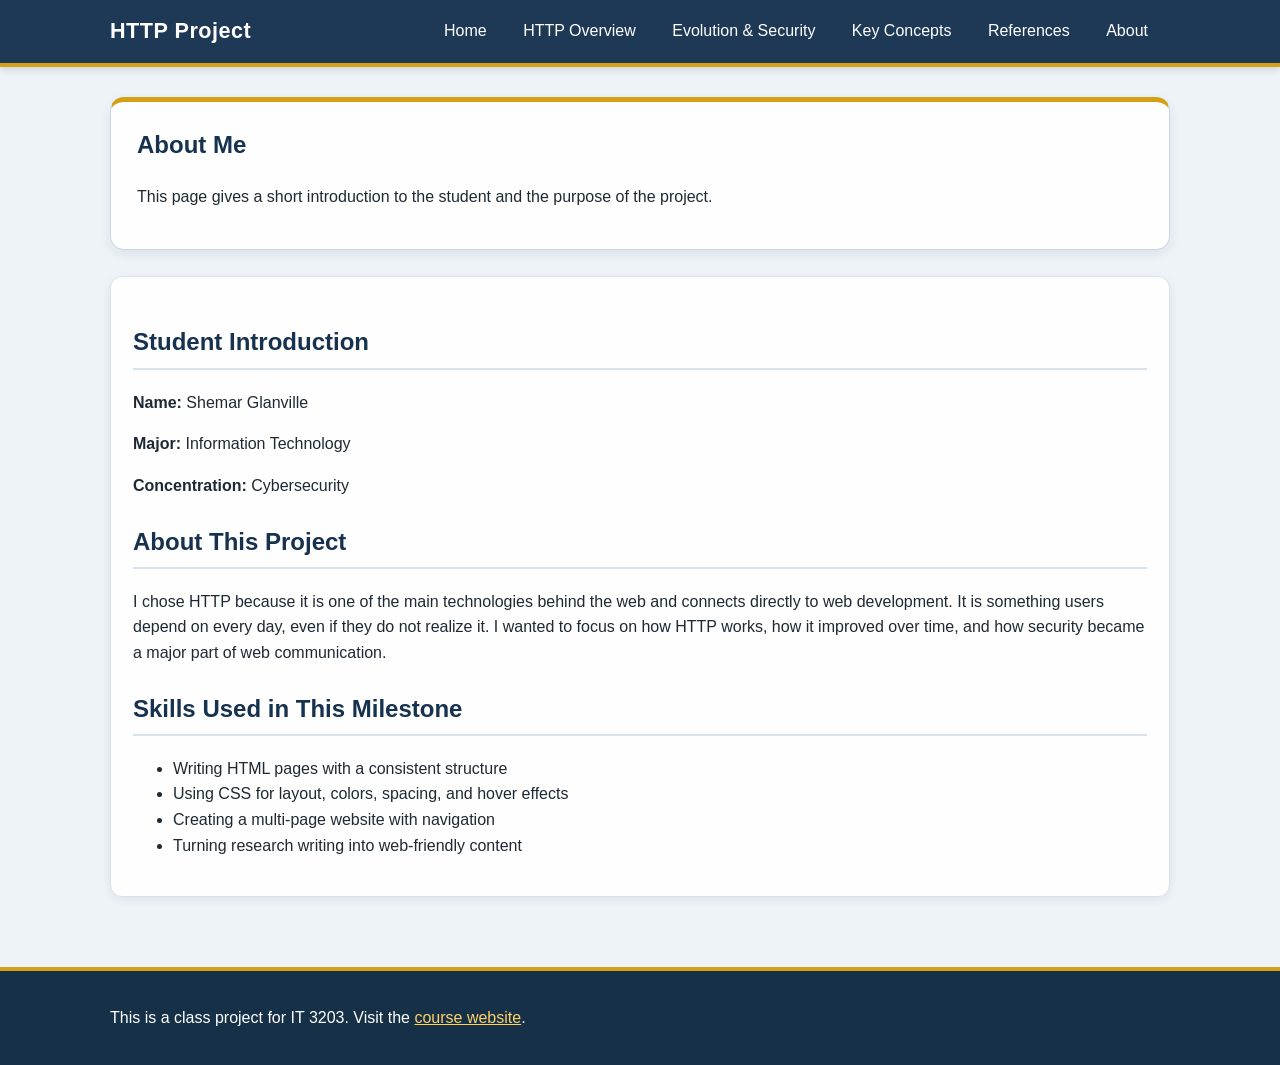
==== about.html @ 9debd1ec "Add files via upload" ====
<!DOCTYPE html>
<html lang="en">
<head>
  <meta charset="UTF-8">
  <meta name="viewport" content="width=device-width, initial-scale=1.0">
  <title>HTTP Project | About</title>
  <link rel="stylesheet" href="styles.css">
</head>
<body>
  <!-- Shared navigation -->
  <header class="site-header">
  <div class="nav-container">
    <div class="brand">HTTP Project</div>
    <nav class="main-nav">
      <a href="index.html">Home</a>
      <a href="http-overview.html">HTTP Overview</a>
      <a href="http-evolution-security.html">Evolution & Security</a>
      <a href="http-key-concepts.html">Key Concepts</a>
      <a href="references.html">References</a>
      <a href="about.html">About</a>
    </nav>
  </div>
</header>

  <main class="page-container">
    <section class="page-banner">
      <h1>About Me</h1>
      <p>
        This page gives a short introduction to the student and the purpose of the project.
      </p>
    </section>

    <section class="card">
      <h2>Student Introduction</h2>
      <p><strong>Name:</strong> Shemar Glanville</p>
      <p><strong>Major:</strong> Information Technology</p>
      <p><strong>Concentration:</strong> Cybersecurity</p>

      <h2>About This Project</h2>
      <p>
        I chose HTTP because it is one of the main technologies behind the web and connects directly to web development.
        It is something users depend on every day, even if they do not realize it. I wanted to focus on how HTTP works,
        how it improved over time, and how security became a major part of web communication.
      </p>

      <h2>Skills Used in This Milestone</h2>
      <ul>
        <li>Writing HTML pages with a consistent structure</li>
        <li>Using CSS for layout, colors, spacing, and hover effects</li>
        <li>Creating a multi-page website with navigation</li>
        <li>Turning research writing into web-friendly content</li>
      </ul>
    </section>
  </main>

  <footer class="site-footer">
  <div class="footer-container">
    <p>This is a class project for IT 3203. Visit the
      <a href="https://ksuweb.github.io/IT3203/" target="_blank">course website</a>.
    </p>
  </div>
</footer>
</body>
</html>
---- styles.css ----
/* 
  Shemar Glanville
  IT 3203 - Project Milestone 1
  Shared stylesheet for the whole website.
  I kept the design simple but added a little more style so it looks cleaner and more polished.
*/

* {
  box-sizing: border-box;
}

body {
  margin: 0;
  font-family: Arial, Helvetica, sans-serif;
  line-height: 1.6;
  color: #1f2933;
  background-color: #eef3f8;
  background-image:
    linear-gradient(rgba(238, 243, 248, 0.92), rgba(238, 243, 248, 0.92)),
    url("https://images.unsplash.com/photo-1516321318423-f06f85e504b3?auto=format&fit=crop&w=1600&q=80");
  background-size: cover;
  background-attachment: fixed;
  background-position: center;
}

/* Header and navigation */
.site-header {
  background: rgba(22, 50, 79, 0.96);
  color: white;
  border-bottom: 4px solid #d4a017;
  box-shadow: 0 2px 8px rgba(0, 0, 0, 0.15);
}

.nav-container {
  max-width: 1100px;
  margin: 0 auto;
  padding: 14px 20px;
  display: flex;
  justify-content: space-between;
  align-items: center;
  gap: 20px;
  flex-wrap: wrap;
}

.brand {
  font-size: 1.35rem;
  font-weight: bold;
  letter-spacing: 0.5px;
}

.main-nav a {
  color: white;
  text-decoration: none;
  margin-right: 12px;
  padding: 8px 10px;
  border-radius: 6px;
  transition: background-color 0.2s ease, color 0.2s ease;
}

.main-nav a:hover {
  background-color: #d4a017;
  color: #102a43;
}

/* Main layout */
.page-container {
  max-width: 1100px;
  margin: 0 auto;
  padding: 30px 20px 40px;
}

/* Decorative top section */
#hero,
.page-banner {
  background: rgba(255, 255, 255, 0.92);
  border: 1px solid #c7d7e6;
  border-top: 5px solid #d4a017;
  border-radius: 14px;
  padding: 24px 26px;
  margin-bottom: 26px;
  box-shadow: 0 4px 12px rgba(15, 23, 42, 0.08);
}

#hero h1,
.page-banner h1 {
  margin-top: 0;
}

/* Simple section line */
h2 {
  color: #16324f;
  border-bottom: 2px solid #d9e2ec;
  padding-bottom: 6px;
  margin-top: 24px;
}

h1, h3 {
  color: #16324f;
}

.grid-layout {
  display: grid;
  grid-template-columns: 2fr 1fr;
  gap: 24px;
  margin-bottom: 28px;
}

.card {
  background: rgba(255, 255, 255, 0.94);
  border: 1px solid #d9e2ec;
  border-radius: 12px;
  padding: 22px;
  box-shadow: 0 3px 10px rgba(15, 23, 42, 0.07);
}

.feature-row {
  display: flex;
  gap: 18px;
  flex-wrap: wrap;
  margin-top: 18px;
}

.feature-box {
  flex: 1 1 220px;
  background: rgba(255, 255, 255, 0.94);
  border: 1px solid #d9e2ec;
  border-left: 5px solid #d4a017;
  border-radius: 10px;
  padding: 16px;
  box-shadow: 0 3px 10px rgba(15, 23, 42, 0.05);
}

.info-image {
  width: 100%;
  max-width: 700px;
  height: auto;
  display: block;
  margin: 18px auto;
  border: 1px solid #bcccdc;
  border-radius: 10px;
  background-color: white;
  padding: 8px;
}

table {
  width: 100%;
  border-collapse: collapse;
  margin-top: 18px;
  background-color: rgba(255, 255, 255, 0.96);
}

th, td {
  border: 1px solid #bcccdc;
  padding: 12px;
  text-align: left;
  vertical-align: top;
}

th {
  background-color: #d9e2ec;
}

.tip-box {
  background-color: #fff8e1;
  border: 1px solid #f0d98a;
  border-left: 5px solid #d4a017;
  border-radius: 10px;
  padding: 16px;
  margin-top: 20px;
}

a {
  color: #0b5cab;
}

a:hover {
  text-decoration: underline;
}

.site-footer {
  background-color: rgba(16, 42, 67, 0.97);
  color: white;
  margin-top: 30px;
  border-top: 4px solid #d4a017;
}

.footer-container {
  max-width: 1100px;
  margin: 0 auto;
  padding: 18px 20px;
}

.site-footer a {
  color: #ffd166;
}

@media (max-width: 800px) {
  .grid-layout {
    grid-template-columns: 1fr;
  }

  .nav-container {
    flex-direction: column;
    align-items: flex-start;
  }

  .main-nav a {
    display: inline-block;
    margin-bottom: 8px;
  }

  body {
    background-attachment: scroll;
  }
}
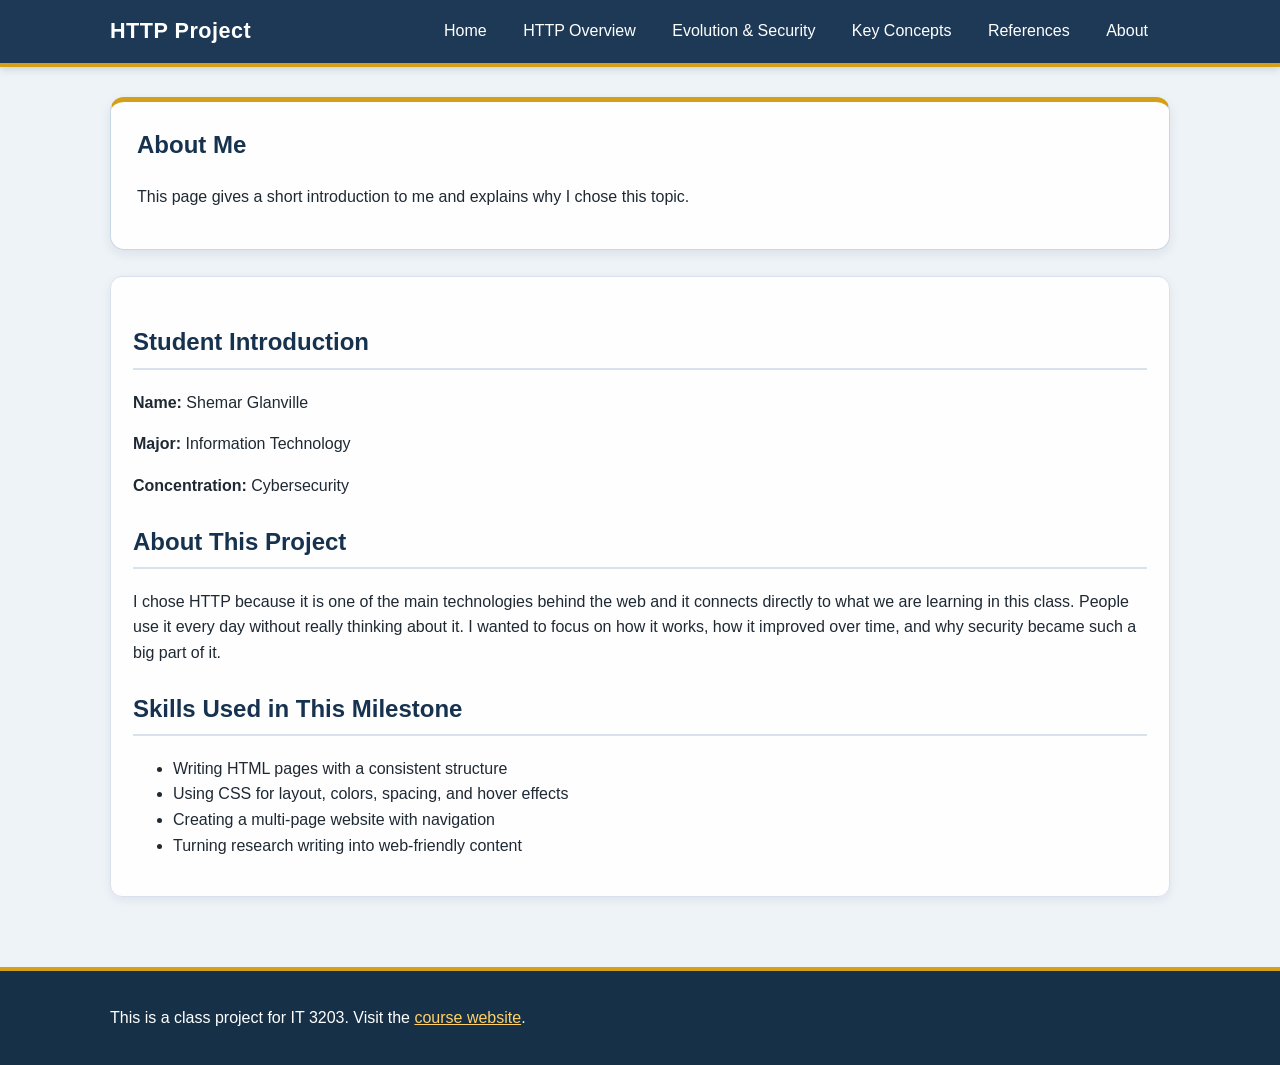
==== commit 7527abb8: "Add files via upload" ====
--- a/about.html
+++ b/about.html
@@ -7,7 +7,7 @@
   <link rel="stylesheet" href="styles.css">
 </head>
 <body>
-  <!-- Shared navigation -->
+  <!-- navigation -->
   <header class="site-header">
   <div class="nav-container">
     <div class="brand">HTTP Project</div>
@@ -26,7 +26,7 @@
     <section class="page-banner">
       <h1>About Me</h1>
       <p>
-        This page gives a short introduction to the student and the purpose of the project.
+        This page gives a short introduction to me and explains why I chose this topic.
       </p>
     </section>
 
@@ -38,9 +38,7 @@
 
       <h2>About This Project</h2>
       <p>
-        I chose HTTP because it is one of the main technologies behind the web and connects directly to web development.
-        It is something users depend on every day, even if they do not realize it. I wanted to focus on how HTTP works,
-        how it improved over time, and how security became a major part of web communication.
+        I chose HTTP because it is one of the main technologies behind the web and it connects directly to what we are learning in this class. People use it every day without really thinking about it. I wanted to focus on how it works, how it improved over time, and why security became such a big part of it.
       </p>
 
       <h2>Skills Used in This Milestone</h2>
--- a/styles.css
+++ b/styles.css
@@ -1,9 +1,6 @@
-/* 
-  Shemar Glanville
-  IT 3203 - Project Milestone 1
-  Shared stylesheet for the whole website.
-  I kept the design simple but added a little more style so it looks cleaner and more polished.
-*/
+/* Shemar Glanville
+   IT 3203 Project Milestone 1
+   Main stylesheet for all pages */
 
 * {
   box-sizing: border-box;
@@ -23,7 +20,7 @@
   background-position: center;
 }
 
-/* Header and navigation */
+/* top header */
 .site-header {
   background: rgba(22, 50, 79, 0.96);
   color: white;
@@ -62,14 +59,14 @@
   color: #102a43;
 }
 
-/* Main layout */
+/* page width */
 .page-container {
   max-width: 1100px;
   margin: 0 auto;
   padding: 30px 20px 40px;
 }
 
-/* Decorative top section */
+/* intro sections */
 #hero,
 .page-banner {
   background: rgba(255, 255, 255, 0.92);
@@ -86,7 +83,6 @@
   margin-top: 0;
 }
 
-/* Simple section line */
 h2 {
   color: #16324f;
   border-bottom: 2px solid #d9e2ec;
@@ -98,6 +94,7 @@
   color: #16324f;
 }
 
+/* grid section */
 .grid-layout {
   display: grid;
   grid-template-columns: 2fr 1fr;
@@ -113,6 +110,7 @@
   box-shadow: 0 3px 10px rgba(15, 23, 42, 0.07);
 }
 
+/* flex boxes on home page */
 .feature-row {
   display: flex;
   gap: 18px;
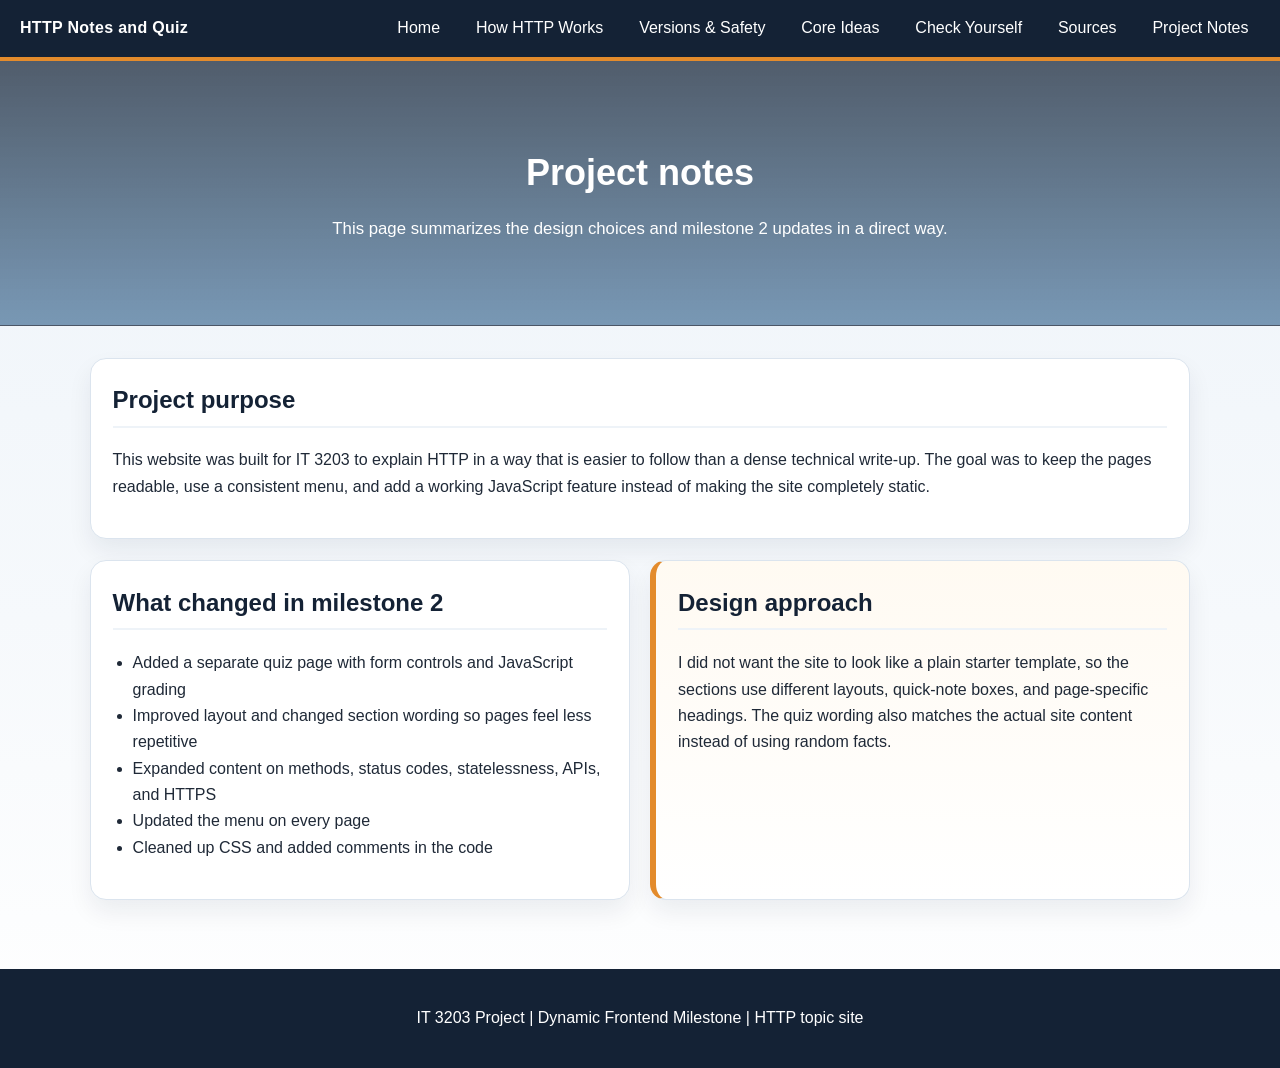
==== commit c42009b7: "Add files via upload" ====
--- a/about.html
+++ b/about.html
@@ -3,60 +3,64 @@
 <head>
   <meta charset="UTF-8">
   <meta name="viewport" content="width=device-width, initial-scale=1.0">
-  <title>HTTP Project | About</title>
+  <title>Project Notes</title>
   <link rel="stylesheet" href="styles.css">
 </head>
 <body>
-  <!-- navigation -->
-  <header class="site-header">
-  <div class="nav-container">
-    <div class="brand">HTTP Project</div>
-    <nav class="main-nav">
-      <a href="index.html">Home</a>
-      <a href="http-overview.html">HTTP Overview</a>
-      <a href="http-evolution-security.html">Evolution & Security</a>
-      <a href="http-key-concepts.html">Key Concepts</a>
-      <a href="references.html">References</a>
-      <a href="about.html">About</a>
-    </nav>
-  </div>
-</header>
+  <nav class="site-nav">
+    <div class="nav-brand">HTTP Notes and Quiz</div>
+    <button class="nav-toggle" aria-label="Open menu" onclick="document.querySelector('.nav-links').classList.toggle('show')">☰</button>
+    <ul class="nav-links">
+      <li><a href="index.html">Home</a></li>
+      <li><a href="http-overview.html">How HTTP Works</a></li>
+      <li><a href="http-evolution-security.html">Versions & Safety</a></li>
+      <li><a href="http-key-concepts.html">Core Ideas</a></li>
+      <li><a href="quiz.html">Check Yourself</a></li>
+      <li><a href="resources.html">Sources</a></li>
+      <li><a href="about.html">Project Notes</a></li>
+    </ul>
+  </nav>
 
-  <main class="page-container">
-    <section class="page-banner">
-      <h1>About Me</h1>
+  <header class="hero hero-about">
+    <div class="hero-overlay">
+      <h1>Project notes</h1>
+      <p>This page summarizes the design choices and milestone 2 updates in a direct way.</p>
+    </div>
+  </header>
+
+  <main class="page-wrapper">
+    <section class="content-card">
+      <h2>Project purpose</h2>
       <p>
-        This page gives a short introduction to me and explains why I chose this topic.
+        This website was built for IT 3203 to explain HTTP in a way that is easier to follow than a dense technical write-up.
+        The goal was to keep the pages readable, use a consistent menu, and add a working JavaScript feature instead of making the site completely static.
       </p>
     </section>
 
-    <section class="card">
-      <h2>Student Introduction</h2>
-      <p><strong>Name:</strong> Shemar Glanville</p>
-      <p><strong>Major:</strong> Information Technology</p>
-      <p><strong>Concentration:</strong> Cybersecurity</p>
+    <section class="grid-two">
+      <article class="content-card">
+        <h2>What changed in milestone 2</h2>
+        <ul class="feature-list">
+          <li>Added a separate quiz page with form controls and JavaScript grading</li>
+          <li>Improved layout and changed section wording so pages feel less repetitive</li>
+          <li>Expanded content on methods, status codes, statelessness, APIs, and HTTPS</li>
+          <li>Updated the menu on every page</li>
+          <li>Cleaned up CSS and added comments in the code</li>
+        </ul>
+      </article>
 
-      <h2>About This Project</h2>
-      <p>
-        I chose HTTP because it is one of the main technologies behind the web and it connects directly to what we are learning in this class. People use it every day without really thinking about it. I wanted to focus on how it works, how it improved over time, and why security became such a big part of it.
-      </p>
-
-      <h2>Skills Used in This Milestone</h2>
-      <ul>
-        <li>Writing HTML pages with a consistent structure</li>
-        <li>Using CSS for layout, colors, spacing, and hover effects</li>
-        <li>Creating a multi-page website with navigation</li>
-        <li>Turning research writing into web-friendly content</li>
-      </ul>
+      <article class="content-card accent-card">
+        <h2>Design approach</h2>
+        <p>
+          I did not want the site to look like a plain starter template, so the sections use different layouts, quick-note boxes, and page-specific headings.
+          The quiz wording also matches the actual site content instead of using random facts.
+        </p>
+      </article>
     </section>
   </main>
 
   <footer class="site-footer">
-  <div class="footer-container">
-    <p>This is a class project for IT 3203. Visit the
-      <a href="https://ksuweb.github.io/IT3203/" target="_blank">course website</a>.
-    </p>
-  </div>
-</footer>
+    <p>IT 3203 Project | Dynamic Frontend Milestone | HTTP topic site</p>
+  </footer>
 </body>
 </html>
--- a/styles.css
+++ b/styles.css
@@ -1,7 +1,4 @@
-/* Shemar Glanville
-   IT 3203 Project Milestone 1
-   Main stylesheet for all pages */
-
+/* Shared reset */
 * {
   box-sizing: border-box;
 }
@@ -9,205 +6,374 @@
 body {
   margin: 0;
   font-family: Arial, Helvetica, sans-serif;
-  line-height: 1.6;
-  color: #1f2933;
-  background-color: #eef3f8;
-  background-image:
-    linear-gradient(rgba(238, 243, 248, 0.92), rgba(238, 243, 248, 0.92)),
-    url("https://images.unsplash.com/photo-1516321318423-f06f85e504b3?auto=format&fit=crop&w=1600&q=80");
-  background-size: cover;
-  background-attachment: fixed;
-  background-position: center;
-}
-
-/* top header */
-.site-header {
-  background: rgba(22, 50, 79, 0.96);
-  color: white;
-  border-bottom: 4px solid #d4a017;
-  box-shadow: 0 2px 8px rgba(0, 0, 0, 0.15);
-}
-
-.nav-container {
-  max-width: 1100px;
+  line-height: 1.65;
+  color: #1f2937;
+  background: linear-gradient(180deg, #edf3f9 0%, #f6f9fc 58%, #ffffff 100%);
+}
+
+/* Main navigation */
+.site-nav {
+  position: sticky;
+  top: 0;
+  z-index: 1000;
+  background: #142235;
+  color: white;
+  display: flex;
+  align-items: center;
+  justify-content: space-between;
+  padding: 0.95rem 1.25rem;
+  border-bottom: 4px solid #e38b2c;
+}
+
+.nav-brand {
+  font-weight: 700;
+  letter-spacing: 0.3px;
+}
+
+.nav-links {
+  display: flex;
+  list-style: none;
+  gap: 0.8rem;
+  margin: 0;
+  padding: 0;
+}
+
+.nav-links a {
+  color: white;
+  text-decoration: none;
+  padding: 0.45rem 0.72rem;
+  border-radius: 6px;
+  transition: background-color 0.2s ease, transform 0.2s ease;
+}
+
+.nav-links a:hover {
+  background-color: rgba(255, 255, 255, 0.12);
+  transform: translateY(-1px);
+}
+
+.nav-toggle {
+  display: none;
+  background: transparent;
+  color: white;
+  border: none;
+  font-size: 1.2rem;
+  cursor: pointer;
+}
+
+/* Hero sections */
+.hero {
+  min-height: 265px;
+  display: flex;
+  align-items: center;
+  justify-content: center;
+  text-align: center;
+  padding: 2rem 1rem;
+  border-bottom: 1px solid rgba(20, 34, 53, 0.1);
+}
+
+.hero-home {
+  background: linear-gradient(rgba(20, 34, 53, 0.72), rgba(27, 76, 122, 0.64)), radial-gradient(circle at top left, rgba(255,255,255,0.18), transparent 35%);
+}
+
+.hero-overview,
+.hero-security,
+.hero-concepts,
+.hero-quiz,
+.hero-resources,
+.hero-about {
+  background: linear-gradient(rgba(20, 34, 53, 0.72), rgba(46, 94, 138, 0.62));
+}
+
+.hero-overlay {
+  max-width: 820px;
+  color: white;
+}
+
+.eyebrow {
+  margin: 0 0 0.6rem;
+  text-transform: uppercase;
+  letter-spacing: 1.5px;
+  font-size: 0.78rem;
+  opacity: 0.9;
+}
+
+.hero h1 {
+  margin: 0 0 0.75rem;
+  font-size: 2.25rem;
+}
+
+.hero p {
   margin: 0 auto;
-  padding: 14px 20px;
-  display: flex;
-  justify-content: space-between;
-  align-items: center;
-  gap: 20px;
-  flex-wrap: wrap;
-}
-
-.brand {
-  font-size: 1.35rem;
-  font-weight: bold;
-  letter-spacing: 0.5px;
-}
-
-.main-nav a {
-  color: white;
+  max-width: 720px;
+  font-size: 1.05rem;
+}
+
+/* Content layout */
+.page-wrapper {
+  width: min(1100px, 92%);
+  margin: 2rem auto 3rem;
+}
+
+.content-card {
+  background: white;
+  border-radius: 16px;
+  padding: 1.35rem;
+  margin-bottom: 1.35rem;
+  box-shadow: 0 12px 25px rgba(20, 34, 53, 0.07);
+  border: 1px solid #dbe4ee;
+}
+
+.content-card h2,
+.content-card h3 {
+  color: #142235;
+}
+
+.content-card h2 {
+  margin-top: 0;
+  padding-bottom: 0.35rem;
+  border-bottom: 2px solid #eef3f8;
+}
+
+.intro-card {
+  border-left: 6px solid #e38b2c;
+}
+
+.accent-card {
+  background: linear-gradient(180deg, #fffaf2 0%, #ffffff 100%);
+  border-left: 6px solid #e38b2c;
+}
+
+.notes-card {
+  border-left: 6px solid #406882;
+}
+
+.grid-two {
+  display: grid;
+  grid-template-columns: repeat(2, minmax(0, 1fr));
+  gap: 1.3rem;
+}
+
+.uneven-grid {
+  align-items: stretch;
+}
+
+.feature-list,
+.resource-list,
+.number-list {
+  padding-left: 1.25rem;
+}
+
+.compact-list li {
+  margin-bottom: 0.3rem;
+}
+
+.stacked-points {
+  display: grid;
+  grid-template-columns: repeat(3, minmax(0, 1fr));
+  gap: 1rem;
+}
+
+.stacked-points div {
+  background: #f8fbfd;
+  border: 1px solid #e4ebf2;
+  border-radius: 12px;
+  padding: 0.95rem;
+}
+
+.mini-note {
+  margin: 1rem 0;
+  padding: 0.9rem 1rem;
+  border-radius: 12px;
+  background: #f2f7fb;
+  border-left: 4px solid #406882;
+}
+
+.split-card {
+  display: grid;
+  grid-template-columns: repeat(2, minmax(0, 1fr));
+  gap: 1rem;
+}
+
+.button-link,
+.primary-btn,
+.secondary-btn {
+  display: inline-block;
+  border: none;
+  border-radius: 10px;
+  padding: 0.82rem 1.08rem;
   text-decoration: none;
-  margin-right: 12px;
-  padding: 8px 10px;
-  border-radius: 6px;
-  transition: background-color 0.2s ease, color 0.2s ease;
-}
-
-.main-nav a:hover {
-  background-color: #d4a017;
-  color: #102a43;
-}
-
-/* page width */
-.page-container {
-  max-width: 1100px;
-  margin: 0 auto;
-  padding: 30px 20px 40px;
-}
-
-/* intro sections */
-#hero,
-.page-banner {
-  background: rgba(255, 255, 255, 0.92);
-  border: 1px solid #c7d7e6;
-  border-top: 5px solid #d4a017;
-  border-radius: 14px;
-  padding: 24px 26px;
-  margin-bottom: 26px;
-  box-shadow: 0 4px 12px rgba(15, 23, 42, 0.08);
-}
-
-#hero h1,
-.page-banner h1 {
-  margin-top: 0;
-}
-
-h2 {
-  color: #16324f;
-  border-bottom: 2px solid #d9e2ec;
-  padding-bottom: 6px;
-  margin-top: 24px;
-}
-
-h1, h3 {
-  color: #16324f;
-}
-
-/* grid section */
-.grid-layout {
-  display: grid;
-  grid-template-columns: 2fr 1fr;
-  gap: 24px;
-  margin-bottom: 28px;
-}
-
-.card {
-  background: rgba(255, 255, 255, 0.94);
-  border: 1px solid #d9e2ec;
-  border-radius: 12px;
-  padding: 22px;
-  box-shadow: 0 3px 10px rgba(15, 23, 42, 0.07);
-}
-
-/* flex boxes on home page */
-.feature-row {
-  display: flex;
-  gap: 18px;
-  flex-wrap: wrap;
-  margin-top: 18px;
-}
-
-.feature-box {
-  flex: 1 1 220px;
-  background: rgba(255, 255, 255, 0.94);
-  border: 1px solid #d9e2ec;
-  border-left: 5px solid #d4a017;
-  border-radius: 10px;
-  padding: 16px;
-  box-shadow: 0 3px 10px rgba(15, 23, 42, 0.05);
-}
-
-.info-image {
-  width: 100%;
-  max-width: 700px;
-  height: auto;
-  display: block;
-  margin: 18px auto;
-  border: 1px solid #bcccdc;
-  border-radius: 10px;
-  background-color: white;
-  padding: 8px;
-}
-
-table {
+  font-size: 1rem;
+  cursor: pointer;
+}
+
+.button-link,
+.primary-btn {
+  background: #204f7c;
+  color: white;
+}
+
+.secondary-btn {
+  background: #eceff3;
+  color: #142235;
+}
+
+.button-link:hover,
+.primary-btn:hover {
+  background: #173d60;
+}
+
+.secondary-btn:hover {
+  background: #dde3ea;
+}
+
+.styled-table {
   width: 100%;
   border-collapse: collapse;
-  margin-top: 18px;
-  background-color: rgba(255, 255, 255, 0.96);
-}
-
-th, td {
-  border: 1px solid #bcccdc;
-  padding: 12px;
+  margin-top: 0.8rem;
+}
+
+.styled-table th,
+.styled-table td {
+  border: 1px solid #d5dee8;
+  padding: 0.78rem;
   text-align: left;
-  vertical-align: top;
-}
-
-th {
-  background-color: #d9e2ec;
-}
-
-.tip-box {
-  background-color: #fff8e1;
-  border: 1px solid #f0d98a;
-  border-left: 5px solid #d4a017;
+}
+
+.styled-table th {
+  background: #eef4f9;
+}
+
+/* Quiz styles */
+.quiz-form {
+  margin-top: 1rem;
+}
+
+.question-block {
+  border: 1px solid #dbe4ee;
+  border-radius: 14px;
+  padding: 1rem;
+  margin-bottom: 1rem;
+  background: linear-gradient(180deg, #f9fbfd 0%, #ffffff 100%);
+}
+
+.question-block label {
+  display: block;
+  margin: 0.45rem 0;
+}
+
+.question-block input[type="text"] {
+  width: 100%;
+  padding: 0.85rem;
+  border: 1px solid #c8d3df;
   border-radius: 10px;
-  padding: 16px;
-  margin-top: 20px;
-}
-
-a {
-  color: #0b5cab;
-}
-
-a:hover {
-  text-decoration: underline;
-}
-
+  margin-top: 0.7rem;
+  font-size: 1rem;
+}
+
+.highlight {
+  color: #204f7c;
+  font-weight: 700;
+}
+
+.button-row {
+  display: flex;
+  gap: 0.85rem;
+  flex-wrap: wrap;
+}
+
+.results-panel {
+  margin-top: 1.3rem;
+  padding: 1.2rem;
+  border-radius: 14px;
+  background: #f7fafc;
+  border: 1px solid #d5dee8;
+}
+
+.hidden {
+  display: none;
+}
+
+.pass-box,
+.fail-box,
+.result-item {
+  border-radius: 12px;
+  padding: 0.95rem;
+  margin-bottom: 0.8rem;
+}
+
+.pass-box {
+  background: #e1f7e8;
+  color: #135a2f;
+  border-left: 5px solid #2ea95f;
+}
+
+.fail-box {
+  background: #fde5e5;
+  color: #8f1d1d;
+  border-left: 5px solid #d13f3f;
+}
+
+.correct {
+  color: #176637;
+  font-weight: 700;
+}
+
+.incorrect {
+  color: #b02a2a;
+  font-weight: 700;
+}
+
+.result-item {
+  background: white;
+  border: 1px solid #e0e7ee;
+}
+
+.result-good {
+  border-left: 5px solid #2ea95f;
+}
+
+.result-bad {
+  border-left: 5px solid #d13f3f;
+}
+
+/* Footer */
 .site-footer {
-  background-color: rgba(16, 42, 67, 0.97);
-  color: white;
-  margin-top: 30px;
-  border-top: 4px solid #d4a017;
-}
-
-.footer-container {
-  max-width: 1100px;
-  margin: 0 auto;
-  padding: 18px 20px;
-}
-
-.site-footer a {
-  color: #ffd166;
-}
-
-@media (max-width: 800px) {
-  .grid-layout {
+  text-align: center;
+  padding: 1.25rem;
+  background: #142235;
+  color: white;
+}
+
+/* Responsive layout */
+@media (max-width: 850px) {
+  .grid-two,
+  .stacked-points,
+  .split-card {
     grid-template-columns: 1fr;
   }
 
-  .nav-container {
+  .nav-toggle {
+    display: block;
+  }
+
+  .nav-links {
+    display: none;
+    position: absolute;
+    right: 1rem;
+    top: 64px;
+    background: #142235;
+    border: 1px solid #33485e;
+    padding: 0.8rem;
+    border-radius: 10px;
     flex-direction: column;
-    align-items: flex-start;
-  }
-
-  .main-nav a {
-    display: inline-block;
-    margin-bottom: 8px;
-  }
-
-  body {
-    background-attachment: scroll;
-  }
-}+    width: 230px;
+  }
+
+  .nav-links.show {
+    display: flex;
+  }
+
+  .hero h1 {
+    font-size: 1.85rem;
+  }
+}
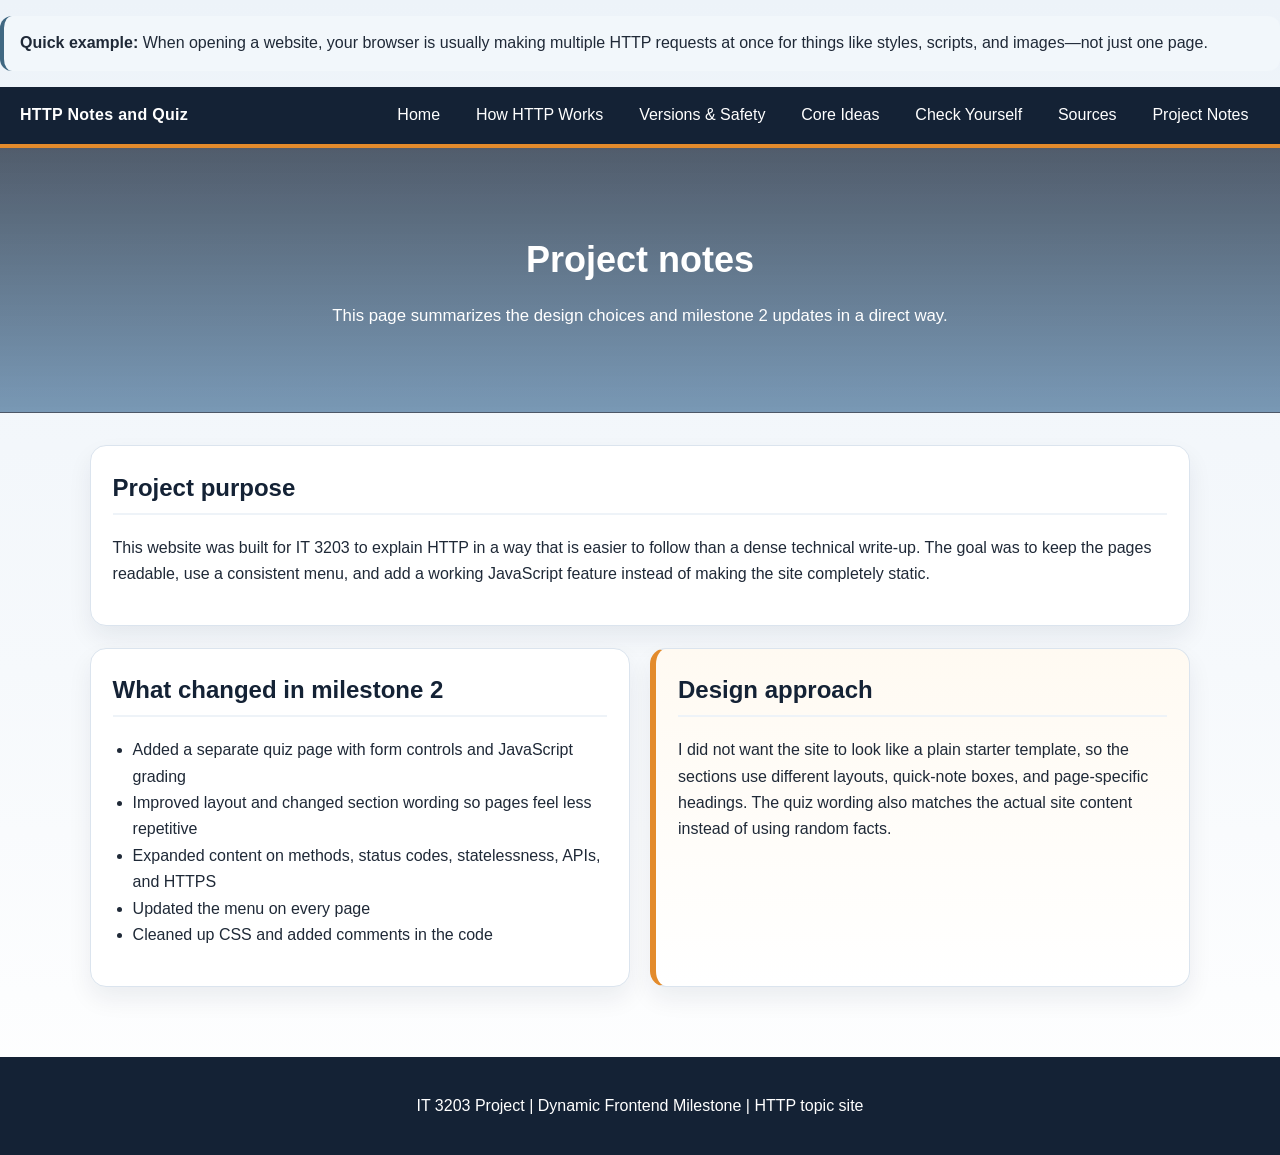
==== commit 2a5dac6d: "Update about.html" ====
--- a/about.html
+++ b/about.html
@@ -5,6 +5,9 @@
   <meta name="viewport" content="width=device-width, initial-scale=1.0">
   <title>Project Notes</title>
   <link rel="stylesheet" href="styles.css">
+  <div class="mini-note">
+  <strong>Quick example:</strong> When opening a website, your browser is usually making multiple HTTP requests at once for things like styles, scripts, and images—not just one page.
+  </div>
 </head>
 <body>
   <nav class="site-nav">
--- a/styles.css
+++ b/styles.css
@@ -377,3 +377,43 @@
     font-size: 1.85rem;
   }
 }
+/* ===== Milestone 3 Final Responsive Improvements ===== */
+
+@media (max-width: 600px) {
+
+  body {
+    font-size: 14px;
+    line-height: 1.5;
+  }
+
+  .hero h1 {
+    font-size: 1.5rem;
+  }
+
+  .hero p {
+    font-size: 0.95rem;
+  }
+
+  .content-card {
+    padding: 1rem;
+  }
+
+  /* Fix tables on mobile */
+  .styled-table {
+    display: block;
+    overflow-x: auto;
+  }
+
+  /* Buttons easier to tap */
+  .button-link,
+  .primary-btn,
+  .secondary-btn {
+    width: 100%;
+    text-align: center;
+  }
+
+  /* Quiz usability */
+  .question-block {
+    padding: 0.9rem;
+  }
+}
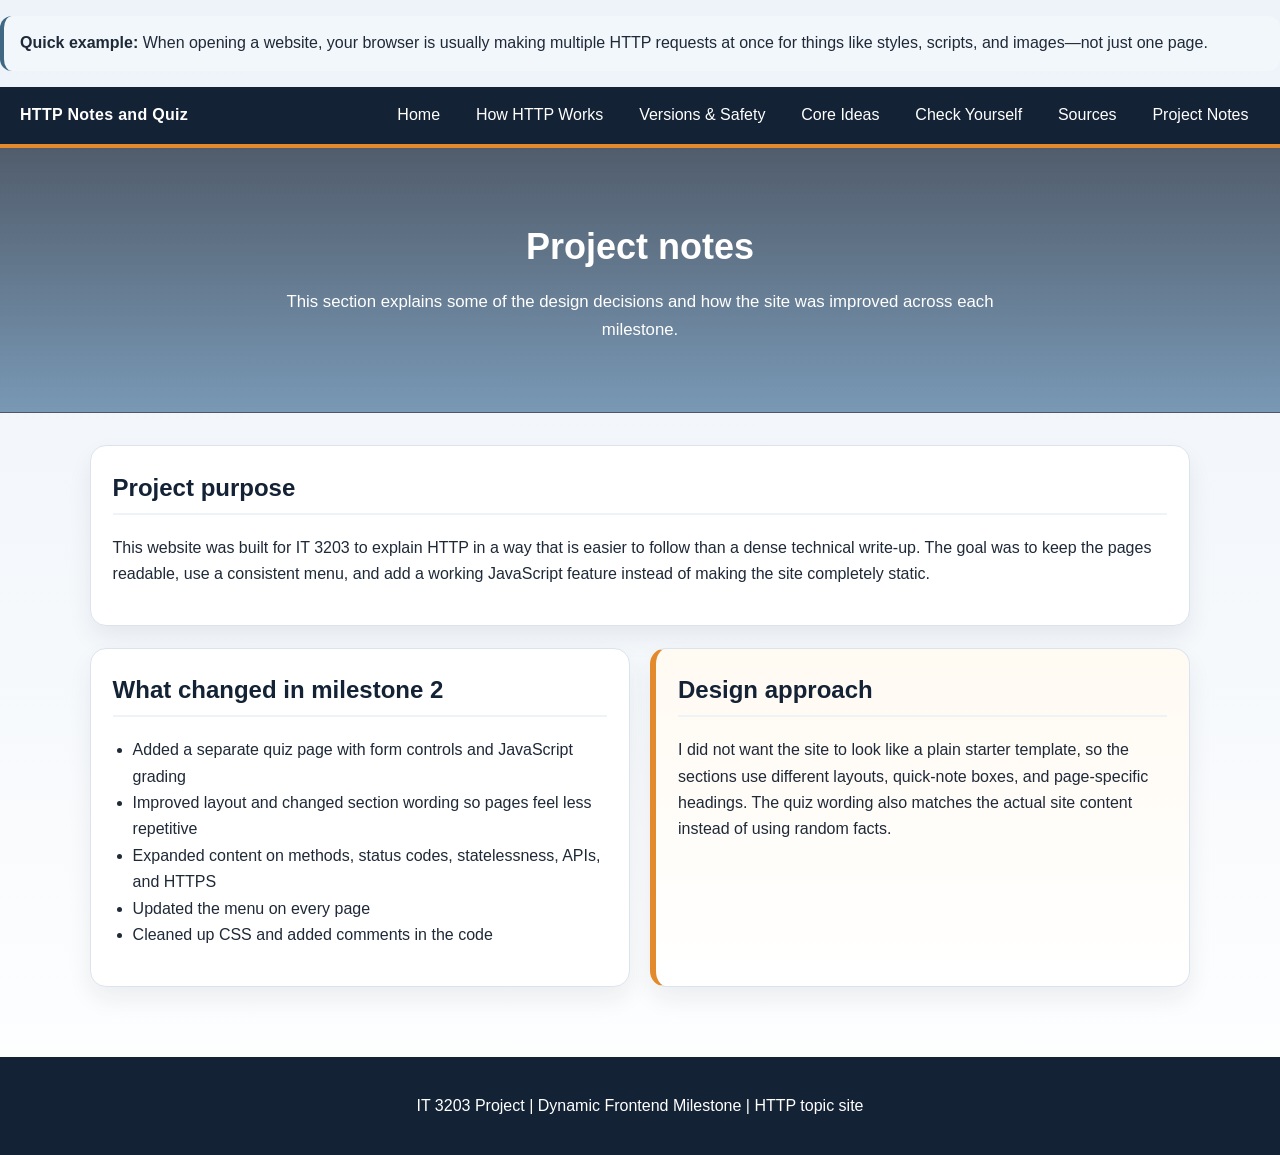
==== commit 37fc1cbb: "Update about.html" ====
--- a/about.html
+++ b/about.html
@@ -27,7 +27,7 @@
   <header class="hero hero-about">
     <div class="hero-overlay">
       <h1>Project notes</h1>
-      <p>This page summarizes the design choices and milestone 2 updates in a direct way.</p>
+      <p>This section explains some of the design decisions and how the site was improved across each milestone.</p>
     </div>
   </header>
 
